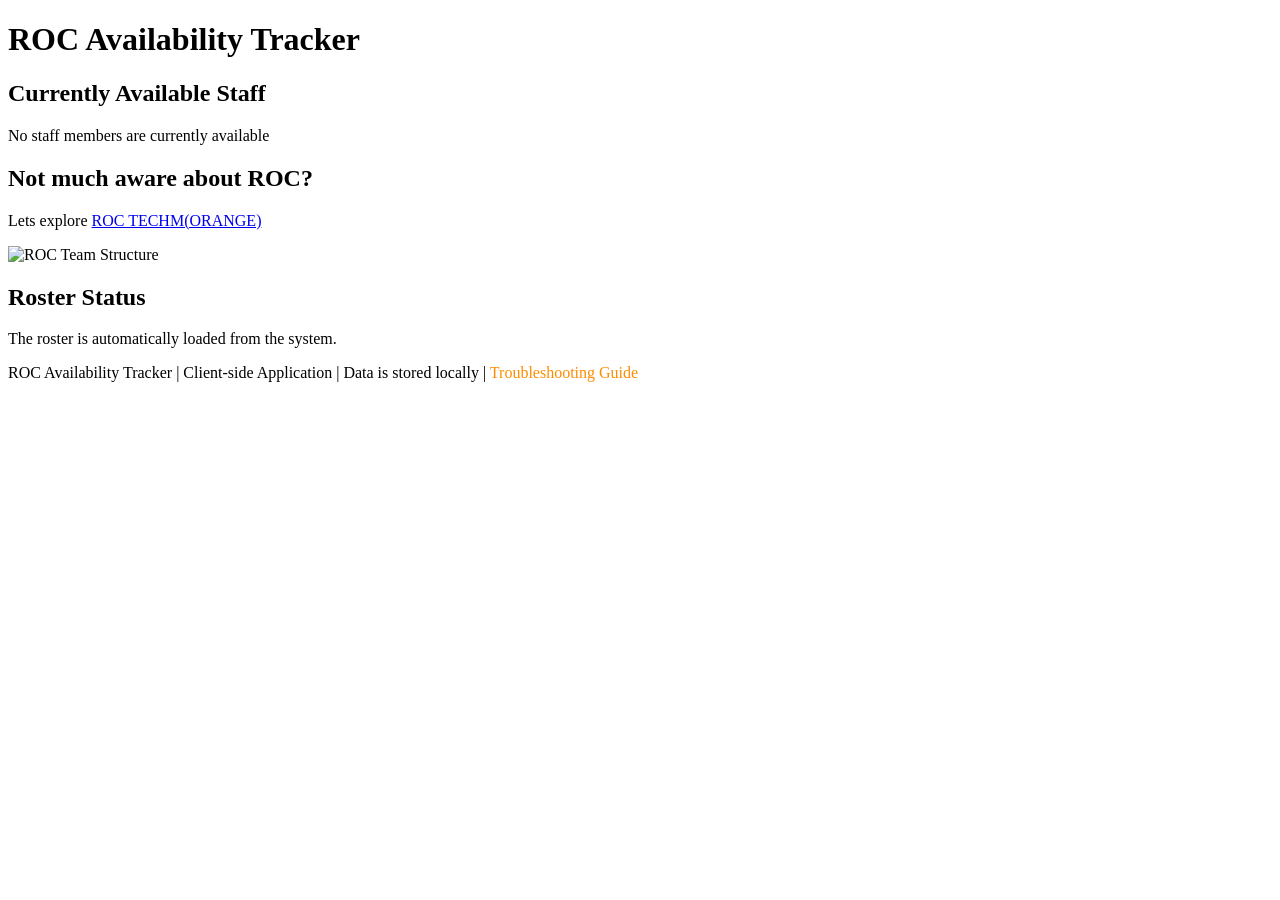
==== index.html @ 1f18d3dc "Add files via upload" ====
<!DOCTYPE html>
<html lang="en">
<head>
    <meta charset="UTF-8">
    <meta name="viewport" content="width=device-width, initial-scale=1.0">
    <meta http-equiv="Cache-Control" content="no-cache, no-store, must-revalidate">
    <meta http-equiv="Pragma" content="no-cache">
    <meta http-equiv="Expires" content="0">
    <title>ROC Availability Tracker</title>
    <!-- Use relative paths with ./ prefix for better compatibility with GitHub Pages -->
    <link rel="stylesheet" href="./css/styles.css">
    <!-- Third-party libraries -->
    <script src="./lib/xlsx.full.min.js" defer></script>
    <script src="./lib/papaparse.min.js" defer></script>
    <script src="./lib/dayjs.min.js" defer></script>
    <!-- Application scripts -->
    <script>
        // Enhanced error handling for troubleshooting
        window.addEventListener('error', function(e) {
            console.error('JavaScript Error:', e);
            const errorDetails = `
Error: ${e.message}
File: ${e.filename || 'unknown'}
Line: ${e.lineno || 'unknown'}
Column: ${e.colno || 'unknown'}
Stack: ${e.error?.stack || 'unavailable'}
`;
            console.error(errorDetails);
            
            // Only show alert if not a cross-origin error
            if (e.filename || e.message !== 'Script error.') {
                alert(`JavaScript Error: ${e.message}\nSee console for details.`);
            } else {
                console.warn('Cross-origin script error detected. This is likely from a third-party script.');
                // Create a visible error message in the UI instead of an alert
                const errorDiv = document.createElement('div');
                errorDiv.style.padding = '10px';
                errorDiv.style.margin = '10px 0';
                errorDiv.style.backgroundColor = '#ffdddd';
                errorDiv.style.border = '1px solid #ff0000';
                errorDiv.style.borderRadius = '4px';
                errorDiv.style.color = '#990000';
                errorDiv.innerHTML = `
                    <strong>JavaScript Error Detected</strong>
                    <p>A potential issue was detected with third-party scripts. The application will try to continue loading.</p>
                    <p>If you see this message, some features may not work correctly.</p>
                `;
                
                // Add to page after it loads
                document.addEventListener('DOMContentLoaded', function() {
                    const container = document.querySelector('.container');
                    if (container) {
                        container.prepend(errorDiv);
                    }
                });
            }
        });
        
        // Also catch unhandled promise rejections
        window.addEventListener('unhandledrejection', function(event) {
            console.error('Unhandled Promise Rejection:', event.reason);
            if (event.reason && event.reason.stack) {
                console.error('Stack:', event.reason.stack);
            }
        });
    </script>
    <script src="./js/fileProcessor.js" defer></script>
    <script src="./js/availabilityChecker.js" defer></script>
    <script src="./js/app.js" defer></script>
</head>
<body>
    <div class="container">
        <header>
            <h1>ROC Availability Tracker</h1>
            <div id="current-date-time" class="header-time"></div>
        </header>
        
        <main>
            <section class="available-staff">
                <h2>Currently Available Staff</h2>
                <div id="available-staff-list" class="staff-list">
                    <!-- Available staff will be displayed here -->
                    <div class="no-staff-message">No staff members are currently available</div>
                </div>
            </section>

            <section class="roc-team-info">
                <div class="roc-team-content">
                    <div class="roc-team-text">
                        <h2>Not much aware about ROC?</h2>
                        <p class="roc-team-link">Lets explore <a href="https://gate51.orange.be/" target="_blank">ROC TECHM(ORANGE)</a></p>
                    </div>
                    <div class="roc-team-image">
                        <img src="img/roc-team.png" alt="ROC Team Structure" id="roc-team-img">
                    </div>
                </div>
            </section>


            <!-- Roster Status Section -->
            <section class="status-section">
                <h2>Roster Status</h2>
                <p>The roster is automatically loaded from the system.</p>
                <div class="file-info" id="file-info"></div>
                <div id="data-persistence-status" class="data-persistence-status hidden"></div>
            </section>
        </main>

        <footer>
            <p>ROC Availability Tracker | Client-side Application | Data is stored locally | <a href="./troubleshooting.html" style="color: #ff8c00; text-decoration: none;">Troubleshooting Guide</a></p>
        </footer>
    </div>
</body>
</html>
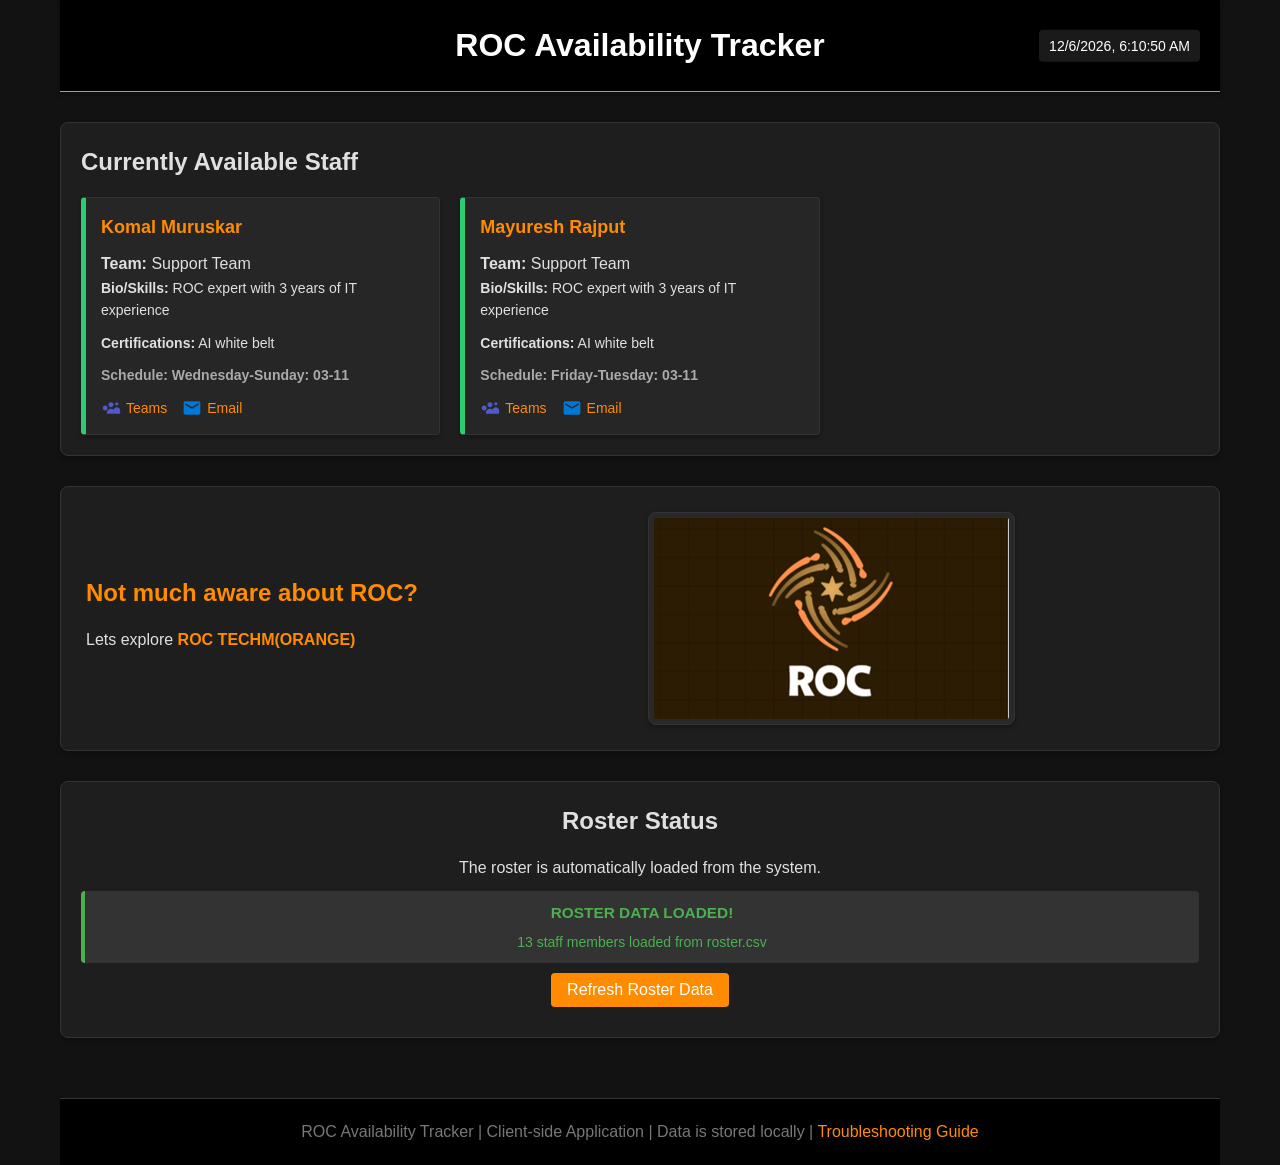
==== commit 3ee6768d: "Update index.html" ====
--- a/index.html
+++ b/index.html
@@ -88,7 +88,7 @@
                 <div class="roc-team-content">
                     <div class="roc-team-text">
                         <h2>Not much aware about ROC?</h2>
-                        <p class="roc-team-link">Lets explore <a href="https://gate51.orange.be/" target="_blank">ROC TECHM(ORANGE)</a></p>
+                        <p class="roc-team-link">Lets explore <a href="https://espace.agir.orange.com/spaces/TECHMOBESM/pages/2322932410/IT+Reliability+Operations+Center+previously+TechM+SOC" target="_blank">ROC TECHM(ORANGE)</a></p>
                     </div>
                     <div class="roc-team-image">
                         <img src="img/roc-team.png" alt="ROC Team Structure" id="roc-team-img">
@@ -111,4 +111,4 @@
         </footer>
     </div>
 </body>
-</html>+</html>
--- a/css/styles.css
+++ b/css/styles.css
@@ -0,0 +1,405 @@
+/* Base Styles */
+:root {
+    --primary-color: #ff8c00;
+    --secondary-color: #2ecc71;
+    --background-color: #121212;
+    --text-color: #e0e0e0;
+    --border-color: #333;
+    --card-bg: #1e1e1e;
+    --shadow: 0 2px 5px rgba(0,0,0,0.3);
+    --header-height: 70px;
+    --footer-height: 60px;
+}
+
+* {
+    margin: 0;
+    padding: 0;
+    box-sizing: border-box;
+}
+
+body {
+    font-family: 'Segoe UI', Tahoma, Geneva, Verdana, sans-serif;
+    line-height: 1.6;
+    background-color: var(--background-color);
+    color: var(--text-color);
+    min-height: 100vh;
+    display: flex;
+    flex-direction: column;
+}
+
+.container {
+    width: 100%;
+    max-width: 1200px;
+    margin: 0 auto;
+    padding: 0 20px;
+    flex: 1;
+}
+
+h1, h2, h3 {
+    margin-bottom: 15px;
+    color: var(--text-color);
+}
+
+a {
+    color: var(--primary-color);
+}
+
+button {
+    cursor: pointer;
+    background-color: var(--primary-color);
+    color: white;
+    border: none;
+    padding: 10px 15px;
+    border-radius: 4px;
+    font-size: 16px;
+    transition: background-color 0.3s;
+}
+
+button:hover {
+    background-color: #e67e00;
+}
+
+button:disabled {
+    background-color: #95a5a6;
+    cursor: not-allowed;
+}
+
+/* Header Styles */
+header {
+    background-color: #000;
+    color: white;
+    padding: 20px;
+    margin-bottom: 30px;
+    box-shadow: var(--shadow);
+    position: relative;
+    display: flex;
+    justify-content: center;
+    align-items: center;
+    border-bottom: 1px solid var(--primary-color);
+}
+
+header h1 {
+    color: white;
+    margin: 0;
+}
+
+.header-time {
+    position: absolute;
+    right: 20px;
+    top: 50%;
+    transform: translateY(-50%);
+    font-size: 14px;
+    color: white;
+    font-weight: normal;
+    background-color: rgba(255, 255, 255, 0.1);
+    padding: 5px 10px;
+    border-radius: 4px;
+}
+
+@media (max-width: 768px) {
+    header {
+        flex-direction: column;
+        padding: 15px 10px;
+    }
+    
+    .header-time {
+        position: static;
+        transform: none;
+        margin-top: 10px;
+    }
+}
+
+/* Main Content Styles */
+main {
+    padding-bottom: 30px;
+}
+
+section {
+    margin-bottom: 30px;
+    background-color: var(--card-bg);
+    padding: 20px;
+    border-radius: 8px;
+    box-shadow: var(--shadow);
+    border: 1px solid var(--border-color);
+}
+
+/* Status Section Styles */
+.status-section {
+    text-align: center;
+    padding: 20px;
+}
+
+#refresh-data-btn {
+    padding: 10px 20px;
+    margin: 15px auto;
+    background-color: var(--primary-color);
+    color: white;
+    border: none;
+    border-radius: 4px;
+    font-size: 16px;
+    cursor: pointer;
+    display: inline-block;
+}
+
+#refresh-data-btn:hover {
+    background-color: #e67e00;
+}
+
+.file-info {
+    margin-top: 10px;
+    font-size: 14px;
+    color: #999;
+}
+
+.data-persistence-status {
+    margin-top: 5px;
+    font-size: 0.9em;
+    color: #888;
+    font-style: italic;
+}
+
+/* ROC Team Information Styles */
+.roc-team-info {
+    padding: 25px;
+    background-color: var(--card-bg);
+}
+
+.roc-team-content {
+    display: flex;
+    align-items: center;
+    justify-content: space-between;
+    flex-wrap: wrap;
+    gap: 20px;
+}
+
+.roc-team-text {
+    flex: 1;
+    min-width: 250px;
+}
+
+.roc-team-text h2 {
+    margin-bottom: 15px;
+    color: var(--primary-color);
+}
+
+.roc-team-link {
+    font-size: 16px;
+    margin: 10px 0;
+}
+
+.roc-team-link a {
+    color: var(--primary-color);
+    font-weight: bold;
+    text-decoration: none;
+    transition: color 0.3s;
+}
+
+.roc-team-link a:hover {
+    color: #e67e00;
+    text-decoration: underline;
+}
+
+.roc-team-image {
+    flex: 2;
+    display: flex;
+    justify-content: center;
+    align-items: center;
+    min-width: 300px;
+}
+
+#roc-team-img {
+    max-width: 100%;
+    height: auto;
+    border-radius: 8px;
+    box-shadow: var(--shadow);
+    transition: transform 0.3s ease;
+    border: 1px solid var(--border-color);
+    background-color: rgba(255, 255, 255, 0.05);
+    padding: 5px;
+}
+
+#roc-team-img:hover {
+    transform: scale(1.02);
+}
+
+@media (max-width: 768px) {
+    .roc-team-content {
+        flex-direction: column;
+    }
+    
+    .roc-team-text {
+        text-align: center;
+    }
+    
+    .roc-team-image {
+        order: -1; /* Place image above text on mobile */
+    }
+}
+
+
+/* Available Staff Styles */
+.available-staff {
+    min-height: 300px;
+}
+
+.staff-list {
+    display: grid;
+    grid-template-columns: repeat(auto-fill, minmax(300px, 1fr));
+    gap: 20px;
+}
+
+.staff-card {
+    background-color: #262626;
+    border: 1px solid var(--border-color);
+    border-left: 5px solid var(--secondary-color);
+    padding: 15px;
+    border-radius: 4px;
+    box-shadow: var(--shadow);
+}
+
+.staff-name {
+    font-size: 18px;
+    font-weight: bold;
+    margin-bottom: 10px;
+    color: var(--primary-color);
+}
+
+.staff-bio, .staff-certs {
+    margin-bottom: 10px;
+    font-size: 14px;
+}
+
+.staff-hours {
+    font-size: 14px;
+    color: #aaa;
+    font-weight: bold;
+}
+
+.no-staff-message {
+    grid-column: 1 / -1;
+    text-align: center;
+    padding: 40px 0;
+    color: #999;
+    font-style: italic;
+}
+
+/* Footer Styles */
+footer {
+    text-align: center;
+    padding: 20px 0;
+    margin-top: auto;
+    background-color: #000;
+    border-top: 1px solid var(--border-color);
+    color: #777;
+}
+
+footer a {
+    color: var(--primary-color);
+    text-decoration: none;
+}
+
+/* Contact Icon Styles */
+.contact-icons {
+    display: flex;
+    gap: 15px;
+    margin-top: 10px;
+}
+
+.icon-link {
+    display: flex;
+    align-items: center;
+    text-decoration: none;
+    color: var(--primary-color);
+    font-size: 14px;
+    transition: color 0.3s;
+}
+
+.icon-link:hover {
+    color: #e67e00;
+}
+
+.icon {
+    display: inline-block;
+    width: 20px;
+    height: 20px;
+    margin-right: 5px;
+    background-size: contain;
+    background-repeat: no-repeat;
+    background-position: center;
+}
+
+.teams-icon {
+    background-color: #5059C9;
+    mask: url('data:image/svg+xml;utf8,<svg xmlns="http://www.w3.org/2000/svg" viewBox="0 0 24 24"><path d="M12 5C13.6569 5 15 6.34315 15 8C15 9.65685 13.6569 11 12 11C10.3431 11 9 9.65685 9 8C9 6.34315 10.3431 5 12 5ZM19 5C20.1046 5 21 5.89543 21 7C21 8.10457 20.1046 9 19 9C17.8954 9 17 8.10457 17 7C17 5.89543 17.8954 5 19 5ZM19 11C21.2091 11 23 12.7909 23 15V18C23 18.5523 22.5523 19 22 19H16C15.4477 19 15 18.5523 15 18V15C15 12.7909 16.7909 11 19 11ZM12 13C14.7614 13 17 15.2386 17 18V19H7V18C7 15.2386 9.23858 13 12 13ZM5 9C6.65685 9 8 10.3431 8 12C8 13.6569 6.65685 15 5 15C3.34315 15 2 13.6569 2 12C2 10.3431 3.34315 9 5 9Z"/></svg>');
+    -webkit-mask: url('data:image/svg+xml;utf8,<svg xmlns="http://www.w3.org/2000/svg" viewBox="0 0 24 24"><path d="M12 5C13.6569 5 15 6.34315 15 8C15 9.65685 13.6569 11 12 11C10.3431 11 9 9.65685 9 8C9 6.34315 10.3431 5 12 5ZM19 5C20.1046 5 21 5.89543 21 7C21 8.10457 20.1046 9 19 9C17.8954 9 17 8.10457 17 7C17 5.89543 17.8954 5 19 5ZM19 11C21.2091 11 23 12.7909 23 15V18C23 18.5523 22.5523 19 22 19H16C15.4477 19 15 18.5523 15 18V15C15 12.7909 16.7909 11 19 11ZM12 13C14.7614 13 17 15.2386 17 18V19H7V18C7 15.2386 9.23858 13 12 13ZM5 9C6.65685 9 8 10.3431 8 12C8 13.6569 6.65685 15 5 15C3.34315 15 2 13.6569 2 12C2 10.3431 3.34315 9 5 9Z"/></svg>');
+}
+
+.email-icon {
+    background-color: #0078D4;
+    mask: url('data:image/svg+xml;utf8,<svg xmlns="http://www.w3.org/2000/svg" viewBox="0 0 24 24"><path d="M20 4H4C2.9 4 2.01 4.9 2.01 6L2 18C2 19.1 2.9 20 4 20H20C21.1 20 22 19.1 22 18V6C22 4.9 21.1 4 20 4ZM20 8L12 13L4 8V6L12 11L20 6V8Z"/></svg>');
+    -webkit-mask: url('data:image/svg+xml;utf8,<svg xmlns="http://www.w3.org/2000/svg" viewBox="0 0 24 24"><path d="M20 4H4C2.9 4 2.01 4.9 2.01 6L2 18C2 19.1 2.9 20 4 20H20C21.1 20 22 19.1 22 18V6C22 4.9 21.1 4 20 4ZM20 8L12 13L4 8V6L12 11L20 6V8Z"/></svg>');
+}
+
+/* Message styling */
+.message {
+    padding: 10px;
+    margin-top: 10px;
+    margin-bottom: 10px;
+    border-radius: 4px;
+}
+
+.message strong {
+    display: block;
+    margin-bottom: 5px;
+    font-size: 1.1em;
+}
+
+.info-message {
+    background-color: #444;
+    border-left: 4px solid #ff8c00;
+    color: var(--primary-color);
+}
+
+.success-message {
+    background-color: #333;
+    border-left: 4px solid #4CAF50;
+    color: #4CAF50;
+}
+
+.error-message {
+    background-color: #333;
+    border-left: 4px solid #f44336;
+    color: #f44336;
+}
+
+.warning-message {
+    background-color: #3a3310;
+    border-left: 4px solid #ffcc00;
+    color: #ffcc00;
+}
+
+/* Utility Classes */
+.hidden {
+    display: none;
+}
+
+/* Responsive Design */
+@media (max-width: 768px) {
+    .container {
+        padding: 0 15px;
+    }
+    
+    .staff-list {
+        grid-template-columns: 1fr;
+    }
+    
+    .upload-container {
+        flex-direction: column;
+        align-items: stretch;
+    }
+    
+    #roster-upload, #upload-btn {
+        width: 100%;
+        margin: 5px 0;
+    }
+}
